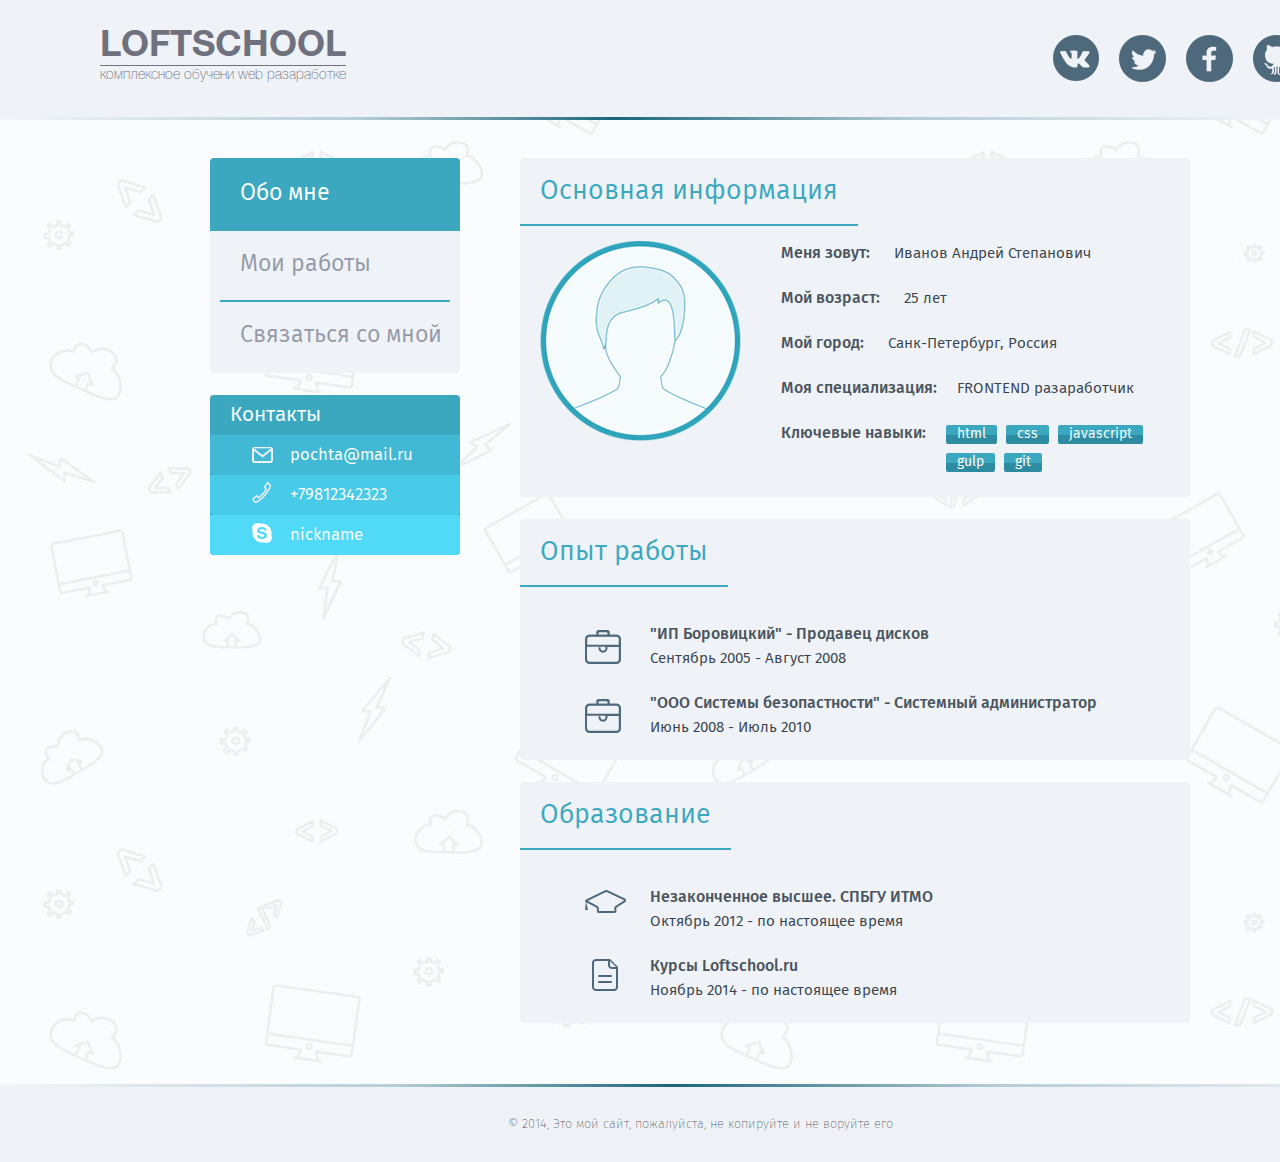
==== index.html @ 7dceedac "add home work" ====
<!DOCTYPE html>
<html>
<head>
	<meta charset="UTF-8">
	<title>Обо мне</title>
	<link href="images/favicon.ico" rel="shortcut icon" type="image/x-icon" />
	<link rel="stylesheet" href="style.css">
	<link rel="stylesheet" href="fonts/fira/fira.css">
	<!-- <link rel="stylesheet" href="fonts/Proxima-Nova/proxima.css"> -->
	<!--[if lt IE 9]>
		<script type="text/javascript" src="http://html5shiv.googlecode.com/svn/trunk/html5.js"></script>
	<![endif]-->
</head>
<body>
	<div class="wrapper">
		<header>
			<div class="header_content">
				<a href="/" class="logo">
					<span class="site_name">loftschool</span>
					<span class="title">комплексное обучени web разаработке</span>
				</a>
				<div class="social_links">
					<ul>
						<li><a href="#" class="vk"></a></li>
						<li><a href="#" class="twitter"></a></li>
						<li><a href="#" class="facebook"></a></li>
						<li><a href="#" class="git"></a></li>
					</ul>
				</div>
			</div>
			<span class="gradient_line"></span>
		</header>

		<div class="content_main">
			<aside>
				<nav>
					<ul>
						<li class="activ"><a href="index.html">Обо мне</a></li>
						<li><a href="portfolio.html">Мои работы</a></li>
						<li><a href="contact.html">Связаться со мной</a></li>
					</ul>
				</nav>
				<div class="contact">
					<p>Контакты</p>
					<ul>
						<li><a href="mailto:pochta@mail.ru">pochta@mail.ru</a></li>
						<li><a href="tel:+79812342323">+79812342323</a></li>
						<li><a href="skype:nickname?add">nickname</a></li>
					</ul>
				</div>
			</aside>
			<div class="content">
				<div class="general_info">
					<span class="wrap_h"><h1>Основная информация</h1></span>
					<div class="foto"><img src="images/avatar.png" alt="Avatar"></div>
					<div class="about">
						<p class="name"><span>Меня зовут:</span> Иванов Андрей Степанович</p>
						<p class="age"><span>Мой возраст:</span> 25 лет</p>
						<p class="city"><span>Мой город:</span> Санк-Петербург, Россия</p>
						<p class="specialization"><span>Моя специализация:</span>FRONTEND разаработчик</p>
						<div class="skills_wrap">
							<p class="skills">
								<span>Ключевые навыки:</span>
							</p>
							<div class="skill_span_wrap">
								<span class="skill">html</span>
								<span class="skill">css</span>
								<span class="skill">javascript</span>
								<span class="skill">gulp</span>
								<span class="skill">git</span>
							</div>
						</div>
					</div>
				</div>
				<div class="work_experience">
					<span class="wrap_h"><h1>Опыт работы</h1></span>
					<p><span>"ИП Боровицкий" - Продавец дисков</span>Сентябрь 2005 - Август 2008</p>
					<p><span>"ООО Системы безопастности" - Системный администратор</span>Июнь 2008 - Июль 2010</p>
				</div>
				<div class="education">
					<span class="wrap_h"><h1>Образование</h1></span>
					<p class="universiti"><span>Незаконченное высшее. СПБГУ ИТМО</span>Октябрь 2012 - по настоящее время</p>
					<p class="courses"><span>Курсы Loftschool.ru</span>Ноябрь 2014 - по настоящее время</p>
				</div>
			</div>
		</div>
		<footer>
			<div class="footer_content">
				<span class="gradient_line"></span>
				<div class="copiright">© 2014, Это мой сайт, пожалуйста, не копируйте и не воруйте его</div>
			</div>
		</footer>


	</div>
	
</body>
</html>
---- style.css ----
html, body, div, span, applet, object, iframe,
h1, h2, h3, h4, h5, h6, p, blockquote, pre,
a, abbr, acronym, address, big, cite, code,
del, dfn, em, img, ins, kbd, q, s, samp,
small, strike, strong, sub, sup, tt, var,
b, u, i, center,
dl, dt, dd, ol, ul, li,
fieldset, form, label, legend,
table, caption, tbody, tfoot, thead, tr, th, td,
article, aside, canvas, details, embed,
figure, figcaption, footer, header, hgroup,
menu, nav, output, ruby, section, summary,
time, mark, audio, video {
	margin: 0;
	padding: 0;
	border: 0;
	font-size: 100%;
	font: inherit;
	vertical-align: baseline;
}
/* HTML5 display-role reset for older browsers */
article, aside, details, figcaption, figure,
footer, header, hgroup, menu, nav, section {
	display: block;
}

body {
	background: url(images/pattern.jpg);
	font-family: 'fira_sansbook';
}

ol, ul {
	list-style: none;
}
blockquote, q {
	quotes: none;
}
blockquote:before, blockquote:after,
q:before, q:after {
	content: '';
	content: none;
}
table {
	border-collapse: collapse;
	border-spacing: 0;
}

input,
textarea{
	outline: none;
}

a{
	text-decoration: none;
}

.clear:before,
.clear:after {
   content: "";
   display: table;
}

.clear:after {
   clear: both;
}

@font-face {
    font-family: HelveticaNeueCyr;
    src: url(fonts/HelveticaNeueCyr-Thin.otf);
}

@font-face {
    font-family: HelveticaNeueCyrBold;
    src: url(fonts/HelveticaNeueCyr-Bold.otf);
    font-weight: bold;
}

@font-face {
    font-family: 'ProximaNovaCond-SemiBold';
    src: url(fonts/Proxima-Nova/ProximaNovaCond-Semibold.eot);
    font-weight: normal;
}

					/*-----Главная-----*/

.wrapper{
	width: 100%;
	min-width: 1400px;
}

header{
	width: 100%;
	background: #EFF3F7;
}

.header_content{
	overflow: hidden;
	width: 1400px;
	margin: 0 auto;
	height: 119px;
	position: relative;
}

a.logo{
	color: #6f727e;
	position: absolute;
	top:29px;
	left:100px;
}

a.logo span{
	display: block;
}

.site_name{
	text-transform: uppercase;
	font-size: 2.25em;
	border-bottom: 1px solid #6f727e;
	font-family: HelveticaNeueCyrBold;
	font-size: 36px;
	font-weight: bold;
}

a.logo .title{
	margin-top: 3px;
	font-family: HelveticaNeueCyr;
	font-size: 14px;
}

.social_links{
	overflow: hidden;
	position: absolute;
	right: 100px;
	top: 35px;
}

.social_links ul li{
	float: left;
}

.social_links ul li a{
	float: left;
	margin-right: 20px;
}

.social_links ul li:last-child a{
	margin-right: 0;
}

.social_links .vk{
	background: url(images/sprite.png) no-repeat -47px 0;
	width: 46px;
	height: 46px;
}

.social_links .vk:hover{
	background: url(images/sprite.png) no-repeat 0 0;
	width: 46px;
	height: 46px;
}

.social_links .twitter{
	background: url(images/sprite.png) no-repeat -142px 0;
	width: 47px;
	height: 47px;
}

.social_links .twitter:hover{
	background: url(images/sprite.png) no-repeat -94px 0;
	width: 47px;
	height: 47px;
}

.social_links .facebook{
	background: url(images/sprite.png) no-repeat -238px 0;
	width: 47px;
	height: 47px;
}

.social_links .facebook:hover{
	background: url(images/sprite.png) no-repeat -190px 0;
	width: 47px;
	height: 47px;
}

.social_links .git{
	background: url(images/sprite.png) no-repeat -334px 0;
	width: 47px;
	height: 47px;
}

.social_links .git:hover{
	background: url(images/sprite.png) no-repeat -286px 0;
	width: 47px;
	height: 47px;
}

header .gradient_line{
	position: absolute;
	top: 117px;
	display: block;
	background-color:  #1c667a;
	background: -webkit-linear-gradient(0deg, #1c667a 0%, #f6fafe 0%, #d8d8d8 0%, #f2f6fa 0%, #b6ced6 28%, #1c667a 48%, #b4ccd5 71%, #f2f6fa 100%);
	background: -moz-linear-gradient(0deg, #1c667a 0%, #f6fafe 0%, #d8d8d8 0%, #f2f6fa 0%, #b6ced6 28%, #1c667a 48%, #b4ccd5 71%, #f2f6fa 100%);
	background: -o-linear-gradient(0deg, #1c667a 0%, #f6fafe 0%, #d8d8d8 0%, #f2f6fa 0%, #b6ced6 28%, #1c667a 48%, #b4ccd5 71%, #f2f6fa 100%);
	background: -ms-linear-gradient(0deg, #1c667a 0%, #f6fafe 0%, #d8d8d8 0%, #f2f6fa 0%, #b6ced6 28%, #1c667a 48%, #b4ccd5 71%, #f2f6fa 100%);
	background: linear-gradient(90deg, #1c667a 0%, #f6fafe 0%, #d8d8d8 0%, #f2f6fa 0%, #b6ced6 28%, #1c667a 48%, #b4ccd5 71%, #f2f6fa 100%);
	width: 100%;
	height: 3px;
}

.content_main{
	width: 980px;
	margin: 39px auto;
	overflow: hidden;
}

aside{
	width: 250px;
	float: left;
	margin-right: 60px;
}

nav{
	margin-bottom: 22px;
	font-weight: 300;
}

nav ul{
	background: #EFF3F7;
	border-radius: 4px;
}

nav ul li:first-child{
	border-radius: 4px 4px 0 0;
}

nav ul li:nth-child(2n){
	position: relative;
	margin-top: -2px;
	margin-bottom: -2px;
}

nav ul li:nth-child(2n):before{
	content: '';
	position: absolute;
	height: 2px;
	width: 230px;
	background:#3ba8c0;
	margin-left: 10px; 
}

nav ul li:nth-child(2n):after{
	content: '';
	position: absolute;
	bottom: 0;
	height: 2px;
	width: 230px;
	background:#3ba8c0;
	margin-left: 10px;
}

nav ul li:last-child{
	border-radius: 0 0 4px 4px;
}

nav ul li a:hover{
	color: #3BA8C0;
}

nav ul li.activ{
	background: #3BA8C0;
}

nav ul li.activ a{
	color: #fff;
}
 
nav ul li a{
	display: block;
	font-size: 1.45em;
	height: 73px;
	line-height: 73px;
	padding-left: 30px;
	color: #959AA8;
}

.contact{
	background: #3BA8C0;
	border-radius: 4px;
	color: #fff;
}

.contact p{
	padding-left: 20px;
	font-size: 1.3em;
}

.contact p,
.contact a{
	height: 40px;
	line-height: 40px;
}

.contact a{
	display: block;
	font-size: 1.05em;
	color: #fff;
	padding-left: 80px;
	position: relative;
}

.contact a:hover{
	text-decoration: underline;
}

.contact a[href^='mailto']{
	background: #41B9D4;
}

.contact a[href^='mailto']:before{
	content: '';
	position: absolute;
	background: url(images/sprite.png) no-repeat -2px -51px;
	width: 21px;
	height: 16px;
	left: 42px;
	top: 12px;
}

.contact a[href^='tel']{
	background: #48cbe8;
}

.contact a[href^='tel']:before{
	content: '';
	position: absolute;
	background: url(images/sprite.png) no-repeat -28px -48px;
	width: 19px;
	height: 21px;
	left: 42px;
	top: 7px;
}

.contact a[href^='skype']{
	background: #51daf8;
}

.contact a[href^='skype']:before{
	content: '';
	position: absolute;
	background: url(images/sprite.png) no-repeat -52px -48px;
	width: 20px;
	height: 20px;
	left: 42px;
	top: 8px;
}

.contact a:last-child{
	border-radius: 0 0 4px 4px;
}

.content{
	margin-left: 310px;
}

.content .about{
	margin-left: 261px;
}

.content > div{
	background: #EFF3F7;
	border-radius: 4px;
	margin-bottom: 22px;
	width: 650px;
	overflow: hidden;
	padding: 0 20px 20px 0;
}

.content > div p{
	color: #37424D;
	font-size: 0.95em;
	margin-bottom: 20px;
	display: inline-block;
}

.content > div p span{
	color: #4A545D;
	font-size: 1.05em;
	font-family: 'fira_sansmedium';
	margin-right: 20px;
}

.wrap_h{
	display: block;
	margin-bottom: 15px;
}

.content h1{
	display: inline-block;
	height: 68px;
	line-height: 68px;
	border-bottom: 2px solid #3BA8C0;
	padding: 0 20px;
	box-sizing: border-box;
	font-size: 1.675em;
	color: #3BA8C0;
}

.content .foto{
	float: left;
	margin: 0 40px 0 20px;
}

.content .skills_wrap{
	overflow: hidden;
}

.content .skills_wrap p.skills{
	float: left;
}

.content span.skill{
	border-radius: 2px;
	background: -webkit-linear-gradient(90deg, #2e8ca2 0%, #2e8ca2 47%, #3ba8c0 48%, #3ba8c0 100%);
	background: -moz-linear-gradient(90deg, #2e8ca2 0%, #2e8ca2 47%, #3ba8c0 48%, #3ba8c0 100%);
	background: -o-linear-gradient(90deg, #2e8ca2 0%, #2e8ca2 47%, #3ba8c0 48%, #3ba8c0 100%);
	background: -ms-linear-gradient(90deg, #2e8ca2 0%, #2e8ca2 47%, #3ba8c0 48%, #3ba8c0 100%);
	background: linear-gradient(0deg, #2e8ca2 0%, #2e8ca2 47%, #3ba8c0 48%, #3ba8c0 100%);
	height: 19px;
	line-height: 19px;
	font-size: 0.875em;
	padding: 0 11px;
	margin: 0 5px 5px 0;
	display: inline-block;
	color: #fff;
	/*font-family: 'ProximaNovaCond-SemiBold';*/
	font-size: 14px;
}

.content > div.work_experience p,
.content > div.education p{
	margin: 20px 0 0 130px;
	position: relative;
}

.content > div.work_experience p span,
.content > div.education p span{
	display: block;
}

.content > div.work_experience p:before{
	content: '';
	background: url(images/sprite.png) no-repeat 0 -74px;
	width: 36px;
	height: 34px;
	position: absolute;
	left: -65px;
	bottom: 7px;
}

.content > div.education p.universiti:before{
	content: '';
	background: url(images/sprite.png) no-repeat -41px -79px;
	width: 41px;
	height: 23px;
	position: absolute;
	left: -65px;
	top: 5px;
}

.content > div.education p.courses:before{
	content: '';
	background: url(images/sprite.png) no-repeat -87px -75px;
	width: 26px;
	height: 32px;
	position: absolute;
	left: -58px;
	top: 5px;
}

footer{
	width: 100%;
	background: #EFF3F7;
}

.footer_content{
	overflow: hidden;
	width: 1400px;
	margin: 0 auto;
	height: 78px;
	position: relative;
}

footer .gradient_line{
	position: absolute;
	top: 0;
	display: block;
	background-color:  #1c667a;
	background: -webkit-linear-gradient(0deg, #1c667a 0%, #f6fafe 0%, #d8d8d8 0%, #f2f6fa 0%, #b6ced6 28%, #1c667a 48%, #b4ccd5 71%, #f2f6fa 100%);
	background: -moz-linear-gradient(0deg, #1c667a 0%, #f6fafe 0%, #d8d8d8 0%, #f2f6fa 0%, #b6ced6 28%, #1c667a 48%, #b4ccd5 71%, #f2f6fa 100%);
	background: -o-linear-gradient(0deg, #1c667a 0%, #f6fafe 0%, #d8d8d8 0%, #f2f6fa 0%, #b6ced6 28%, #1c667a 48%, #b4ccd5 71%, #f2f6fa 100%);
	background: -ms-linear-gradient(0deg, #1c667a 0%, #f6fafe 0%, #d8d8d8 0%, #f2f6fa 0%, #b6ced6 28%, #1c667a 48%, #b4ccd5 71%, #f2f6fa 100%);
	background: linear-gradient(90deg, #1c667a 0%, #f6fafe 0%, #d8d8d8 0%, #f2f6fa 0%, #b6ced6 28%, #1c667a 48%, #b4ccd5 71%, #f2f6fa 100%);
	width: 100%;
	height: 3px;
}

.copiright{
	color: #4A545D;
	font-size: 0.8em;
	text-align: center;
	margin-top: 31px;
	font-family: 'fira_sansultralight';
}


					/*-----END Главная-----*/

					/*-----Страница Контактов-----*/

div.contact_main{
	padding-right: 0; 
}

.contact_main h1{
	display: block;
	padding: 0;
	text-align: center;
	height: 131px;
	line-height: 114px;
	border-bottom: 17px solid #67dffa;
	background: #48CBE8;
	color: #FFF;
}

.contact_main form{
	width: 400px;
	margin: 50px auto 183px;
	overflow: hidden;
	font-family: 'fira_sanslight';
}

.contact_main form span{
	display: inline-block;
}

form label{
	color: #959AA8;
	font-size: 1.2em;
}

form input,
form textarea,
form span,
.fileform{
	border: 1px solid #48cbe8;
	color: #48cbe8;
	border-radius: 4px;
}

form input::-webkit-input-placeholder,
form textarea::-webkit-input-placeholder {
	color:#48cbe8;
}

form input:-ms-input-placeholder,
form textarea:-ms-input-placeholder{
	color:#48cbe8;
}

.contact_main label[for="name"]{
	margin-right: 15px;
}

.contact_main label[for="name"],
.contact_main label[for="email"]{
	float: left;
	margin-bottom: 16px;
}

.contact_main label[for="email"]{
	clear: right;
}

.contact_main label[for="name"] input,
.contact_main label[for="email"] input{
	display: block;
	width: 170px;
	font-size: 13px;
	padding: 10px 10px;
}

.contact_main label textarea{
	display: block;
	padding: 10px 10px;
	width: 378px;
	font-size: 13px;
	resize: none;
	margin-bottom: 16px;
}

.contact_main label[for="captcha"]{
	display: inline-block;
	overflow: hidden;
	margin-bottom: 34px;
}

.contact_main .captcha{
	background: url(images/captcha.jpg);
	width: 191px;
	height: 79px;
	float: left;
	margin-right: 15px;
}

.contact_main label[for="captcha"] input{
	display: block;
	width: 170px;
	font-size: 13px;
	padding: 8px 10px;
	margin-top: 21px;
}

.contact_main button{
	cursor: pointer;
	border-radius: 5px;
	border: none;
	padding: 10px 0 8px;
	font-size: 19px;
	color: #fff;
}

.contact_main button.send{
	background: #48CBE8;
	width: 139px;
	border-bottom: 2px solid #3BA8C0;
}

.contact_main button.clean{
	background: #849DB5;
	width: 141px;
	border-bottom: 2px solid #687b8f;
	float: right;
}


					/*-----END Страница Контактов-----*/

					/*-----Страница Мои Работы-----*/





.content div.my_work{
	padding: 0;
}

.my_work .wrap_h{
	margin-bottom: 32px;
}

.portfolio_work{
	width: 181px;
	float: left;
	margin: 0 17px 25px;
	text-align: center;
}

.portfolio_work a{
	color: #3BA8C0;
	font-size: 0.8em;
}

.portfolio_work p{
	margin: 0 5px;
	color: #4A545D;
	font-size: 0.95em;
}

/*Ховер Эфект*/

.view {
	width: 177px;
	height: 123px;
	float: left;
	overflow: hidden;
	position: relative;
	text-align: center;
	cursor: default;
	border: 2px solid #3ba8c0;
	border-radius: 4px;
}

.view .mask, .view .content {
	width: 177px;
	height: 123px;
	position: absolute;
	overflow: hidden;
	top: 0;
	left: 0;
}

.view img {
	display: block;
	position: relative;
}

.view-tenth .mask {
   background-color: rgba(1, 108, 164, 0.75);
   -webkit-transition: all 0.5s linear;
   -moz-transition: all 0.5s linear;
   -o-transition: all 0.5s linear;
   -ms-transition: all 0.5s linear;
   transition: all 0.5s linear;
   -ms-filter: "progid: DXImageTransform.Microsoft.Alpha(Opacity=0)";
   filter: alpha(opacity=0);
   opacity: 0;
}
.view-tenth h2 {
   border: 2px solid #eff3f7;
   border-radius: 4px;
   background: transparent;
   margin-top: 50px;
   -webkit-transform: scale(0);
   -moz-transform: scale(0);
   -o-transform: scale(0);
   -ms-transform: scale(0);
   transform: scale(0);
   color: #eff3f7;
   -webkit-transition: all 0.5s linear;
   -moz-transition: all 0.5s linear;
   -o-transition: all 0.5s linear;
   -ms-transition: all 0.5s linear;
   transition: all 0.5s linear;
   -ms-filter: "progid: DXImageTransform.Microsoft.Alpha(Opacity=0)";
   filter: alpha(opacity=0);
   opacity: 0;
   display: inline-block;
   padding: 0 4px;
   font-size: 12px;
}

.view-tenth:hover .mask {
   -ms-filter: "progid: DXImageTransform.Microsoft.Alpha(Opacity=100)";
   filter: alpha(opacity=100);
   opacity: 1;
}
.view-tenth:hover h2 {
   -webkit-transform: scale(1);
   -moz-transform: scale(1);
   -o-transform: scale(1);
   -ms-transform: scale(1);
   transform: scale(1);
   -ms-filter: "progid: DXImageTransform.Microsoft.Alpha(Opacity=100)";
   filter: alpha(opacity=100);
   opacity: 1;
}

/*END Ховер Эфект*/

.add_portfolio_work{
	border-radius: 4px;
	border: 1px dashed #3ba8c0;
	background: rgba(236, 251, 255, 0.64);
	width: 180px;
	height: 127px;
	float: left;
	margin: 0 17px 25px;
}

.add_portfolio_work_content{
	text-align: center;
	margin-top: 10px;
}

.add_portfolio_work_content span{
	display: block;
	background: url(images/sprite.png) no-repeat -118px -75px;
	width: 32px;
	height: 32px;
	margin: 0 auto 7px;
}

div.add_portfolio_work_content p{
	color: #3ba8c0;
	font-size: 13px;
}

/*Модпльное окно*/

#modal_form {
	box-shadow: 0px 6px 12.48px 0.52px rgba(13, 16, 7, 0.35);
	width: 362px;
	border-radius: 3px;
	background: #eff3f7;
	position: fixed; /* чтобы окно было в видимой зоне в любом месте */
	top: 45%; /* отступаем сверху 45%, остальные 5% подвинет скрипт */
	left: 50%; /* половина экрана слева */
	margin-top: -210px;
	margin-left: -200px; /* тут вся магия центровки css, отступаем влево и вверх минус половину ширины и высоты соответственно =) */
	display: none; /* в обычном состоянии окна не должно быть */
	opacity: 0; /* полностью прозрачно для анимирования */
	z-index: 5; /* окно должно быть наиболее большем слое */
}

/* Кнопка закрыть для тех кто в танке) */
#modal_form #modal_close {
	background: url(images/sprite.png) no-repeat -156px -79px;
	width: 25px;
	height: 25px;
	position: absolute;
	top: 10px;
	right: 10px;
	cursor: pointer;
	display: block;
}

#modal_form h2{
	height: 40px;
	background: #48CBE8;
	border-bottom: 10px solid #67DFFA;
	border-radius: 4px 4px 0 0;
	font-size: 25px;
	line-height: 45px;
	padding-left: 13px;
	color: #FFF;
}

/* Подложка */
#overlay {
	z-index: 3; /* подложка должна быть выше слоев элементов сайта, но ниже слоя модального окна */
	position: fixed; /* всегда перекрывает весь сайт */
	background-color: rgba(129, 142, 155, 0.75); /* черная */
	opacity: 0.8; /* но немного прозрачна */
	width: 100%; 
	height: 100%; /* размером во весь экран */
	top: 0; 
	left: 0; /* сверху и слева 0, обязательные свойства! */
	cursor: pointer;
	display: none; /* в обычном состоянии её нет) */
}

.fileform { 
    background-color: #FFFFFF;
    border-radius: 2px;
    cursor: pointer;
    height: 26px;
    overflow: hidden;
    position: relative;
    text-align: left;
    padding: 5px 10px;
   	width: 296px;
}
 
.fileform .selectbutton { 
    float: right;
    background: url(images/cloud_download.png) 11px 5px no-repeat, #48cbe8;
    width: 52px;
    height: 41px;
    position: absolute;
    right: 0;
    top: 0;
}
 
.fileform #upload{
    position:absolute; 
    top:0; 
    left:0; 
    width:100%; 
    -moz-opacity: 0; 
    filter: alpha(opacity=0); 
    opacity: 0; 
    font-size: 150px; 
    height: 37px; 
    z-index:20;
}

.modal_form_content{
	margin: 15px 20px;
}

div.modal_form_content .error{
	background: rgba(249, 126, 118, 0.33);
	border: 1px solid #F97E76;
	color: #F97E76;
	border-radius: 4px;
	position: relative;
}

div.modal_form_content .error_close{
	font-size: 27px;
	position: absolute;
	right: 2px;
	top: -10px;
	cursor: pointer;
}

div.modal_form_content h3{
	border: none;
	font-size: 25px;
	padding-left: 9px;
}

div.modal_form_content p{
	color: #F97E76;
	margin: 0 0 5px 0;
	padding-left: 9px;
}

.modal_form_content label[for="project_name"] input,
.modal_form_content textarea{
	display: block;
	width: 296px;
	font-size: 13px;
	padding: 10px 10px;
}

.modal_form_content textarea{
	height: 107px;
	resize: none;
	margin-bottom: 10px;
}

.modal_form_content form label{
	font-size: 17px;
	margin-top: 5px;
	display: inline-block;
}

.modal_form_content button{
	cursor: pointer;
	border-radius: 5px;
	border: none;
	padding: 5px 0;
	font-size: 19px;
	color: #fff;
	display: block;
	margin-bottom: 10px;
}

.modal_form_content button.add{
	background: #48CBE8;
	width: 139px;
	border-bottom: 2px solid #3BA8C0;
	margin: 0 auto;
}


/*END Модпльное окно*/

					/*-----END Страница Мои Работы-----*/
---- fonts/fira/fira.css ----
@font-face {
    font-family: 'fira_sanstwo';
    src: url('firasans-two.eot');
    src: url('firasans-two.eot?#iefix') format('embedded-opentype'),
         url('firasans-two.woff') format('woff'),
         url('firasans-two.ttf') format('truetype');
    font-weight: normal;
    font-style: normal;
}

@font-face {
    font-family: 'fira_sanstwo_italic';
    src: url('firasans-twoitalic.eot');
    src: url('firasans-twoitalic.eot?#iefix') format('embedded-opentype'),
         url('firasans-twoitalic.woff') format('woff'),
         url('firasans-twoitalic.ttf') format('truetype');
    font-weight: normal;
    font-style: normal;
}

@font-face {
    font-family: 'fira_sanseight';
    src: url('firasans-eight.eot');
    src: url('firasans-eight.eot?#iefix') format('embedded-opentype'),
         url('firasans-eight.woff') format('woff'),
         url('firasans-eight.ttf') format('truetype');
    font-weight: normal;
    font-style: normal;
}

@font-face {
    font-family: 'fira_sanseight_italic';
    src: url('firasans-eightitalic.eot');
    src: url('firasans-eightitalic.eot?#iefix') format('embedded-opentype'),
         url('firasans-eightitalic.woff') format('woff'),
         url('firasans-eightitalic.ttf') format('truetype');
    font-weight: normal;
    font-style: normal;
}

@font-face {
    font-family: 'fira_sanshair';
    src: url('firasans-hair.eot');
    src: url('firasans-hair.eot?#iefix') format('embedded-opentype'),
         url('firasans-hair.woff') format('woff'),
         url('firasans-hair.ttf') format('truetype');
    font-weight: normal;
    font-style: normal;
}

@font-face {
    font-family: 'fira_sanshair_italic';
    src: url('firasans-hairitalic.eot');
    src: url('firasans-hairitalic.eot?#iefix') format('embedded-opentype'),
         url('firasans-hairitalic.woff') format('woff'),
         url('firasans-hairitalic.ttf') format('truetype');
    font-weight: normal;
    font-style: normal;
}

@font-face {
    font-family: 'fira_sansthin';
    src: url('firasans-thin.eot');
    src: url('firasans-thin.eot?#iefix') format('embedded-opentype'),
         url('firasans-thin.woff') format('woff'),
         url('firasans-thin.ttf') format('truetype');
    font-weight: normal;
    font-style: normal;
}

@font-face {
    font-family: 'fira_sansthin_italic';
    src: url('firasans-thinitalic.eot');
    src: url('firasans-thinitalic.eot?#iefix') format('embedded-opentype'),
         url('firasans-thinitalic.woff') format('woff'),
         url('firasans-thinitalic.ttf') format('truetype');
    font-weight: normal;
    font-style: normal;
}

@font-face {
    font-family: 'fira_sansultralight';
    src: url('firasans-ultralight.eot');
    src: url('firasans-ultralight.eot?#iefix') format('embedded-opentype'),
         url('firasans-ultralight.woff') format('woff'),
         url('firasans-ultralight.ttf') format('truetype');
    font-weight: normal;
    font-style: normal;
}

@font-face {
    font-family: 'fira_sansultralight_italic';
    src: url('firasans-ultralightitalic.eot');
    src: url('firasans-ultralightitalic.eot?#iefix') format('embedded-opentype'),
         url('firasans-ultralightitalic.woff') format('woff'),
         url('firasans-ultralightitalic.ttf') format('truetype');
    font-weight: normal;
    font-style: normal;
}

@font-face {
    font-family: 'fira_sansextralight';
    src: url('firasans-extralight.eot');
    src: url('firasans-extralight.eot?#iefix') format('embedded-opentype'),
         url('firasans-extralight.woff') format('woff'),
         url('firasans-extralight.ttf') format('truetype');
    font-weight: normal;
    font-style: normal;
}

@font-face {
    font-family: 'fira_sansextralight_italic';
    src: url('firasans-extralightitalic.eot');
    src: url('firasans-extralightitalic.eot?#iefix') format('embedded-opentype'),
         url('firasans-extralightitalic.woff') format('woff'),
         url('firasans-extralightitalic.ttf') format('truetype');
    font-weight: normal;
    font-style: normal;
}

@font-face {
    font-family: 'fira_sanslight';
    src: url('firasans-light.eot');
    src: url('firasans-light.eot?#iefix') format('embedded-opentype'),
         url('firasans-light.woff') format('woff'),
         url('firasans-light.ttf') format('truetype');
    font-weight: normal;
    font-style: normal;
}

@font-face {
    font-family: 'fira_sanslight_italic';
    src: url('firasans-lightitalic.eot');
    src: url('firasans-lightitalic.eot?#iefix') format('embedded-opentype'),
         url('firasans-lightitalic.woff') format('woff'),
         url('firasans-lightitalic.ttf') format('truetype');
    font-weight: normal;
    font-style: normal;
}

@font-face {
    font-family: 'fira_sansbook';
    src: url('firasans-book.eot');
    src: url('firasans-book.eot?#iefix') format('embedded-opentype'),
         url('firasans-book.woff') format('woff'),
         url('firasans-book.ttf') format('truetype');
    font-weight: normal;
    font-style: normal;
}

@font-face {
    font-family: 'fira_sansbook_italic';
    src: url('firasans-bookitalic.eot');
    src: url('firasans-bookitalic.eot?#iefix') format('embedded-opentype'),
         url('firasans-bookitalic.woff') format('woff'),
         url('firasans-bookitalic.ttf') format('truetype');
    font-weight: normal;
    font-style: normal;
}

@font-face {
    font-family: 'fira_sansregular';
    src: url('firasans-regular.eot');
    src: url('firasans-regular.eot?#iefix') format('embedded-opentype'),
         url('firasans-regular.woff') format('woff'),
         url('firasans-regular.ttf') format('truetype');
    font-weight: normal;
    font-style: normal;
}

@font-face {
    font-family: 'fira_sansitalic';
    src: url('firasans-regularitalic.eot');
    src: url('firasans-regularitalic.eot?#iefix') format('embedded-opentype'),
         url('firasans-regularitalic.woff') format('woff'),
         url('firasans-regularitalic.ttf') format('truetype');
    font-weight: normal;
    font-style: normal;
}

@font-face {
    font-family: 'fira_sansmedium';
    src: url('firasans-medium.eot');
    src: url('firasans-medium.eot?#iefix') format('embedded-opentype'),
         url('firasans-medium.woff') format('woff'),
         url('firasans-medium.ttf') format('truetype');
    font-weight: normal;
    font-style: normal;
}

@font-face {
    font-family: 'fira_sansmedium_italic';
    src: url('firasans-mediumitalic.eot');
    src: url('firasans-mediumitalic.eot?#iefix') format('embedded-opentype'),
         url('firasans-mediumitalic.woff') format('woff'),
         url('firasans-mediumitalic.ttf') format('truetype');
    font-weight: normal;
    font-style: normal;
}

@font-face {
    font-family: 'fira_sanssemibold';
    src: url('firasans-semibold.eot');
    src: url('firasans-semibold.eot?#iefix') format('embedded-opentype'),
         url('firasans-semibold.woff') format('woff'),
         url('firasans-semibold.ttf') format('truetype');
    font-weight: normal;
    font-style: normal;
}

@font-face {
    font-family: 'fira_sanssemibold_italic';
    src: url('firasans-semibolditalic.eot');
    src: url('firasans-semibolditalic.eot?#iefix') format('embedded-opentype'),
         url('firasans-semibolditalic.woff') format('woff'),
         url('firasans-semibolditalic.ttf') format('truetype');
    font-weight: normal;
    font-style: normal;
}

@font-face {
    font-family: 'fira_sansbold';
    src: url('firasans-bold.eot');
    src: url('firasans-bold.eot?#iefix') format('embedded-opentype'),
         url('firasans-bold.woff') format('woff'),
         url('firasans-bold.ttf') format('truetype');
    font-weight: normal;
    font-style: normal;
}

@font-face {
    font-family: 'fira_sansbold_italic';
    src: url('firasans-bolditalic.eot');
    src: url('firasans-bolditalic.eot?#iefix') format('embedded-opentype'),
         url('firasans-bolditalic.woff') format('woff'),
         url('firasans-bolditalic.ttf') format('truetype');
    font-weight: normal;
    font-style: normal;
}

@font-face {
    font-family: 'fira_sansextrabold';
    src: url('firasans-extrabold.eot');
    src: url('firasans-extrabold.eot?#iefix') format('embedded-opentype'),
         url('firasans-extrabold.woff') format('woff'),
         url('firasans-extrabold.ttf') format('truetype');
    font-weight: normal;
    font-style: normal;
}

@font-face {
    font-family: 'fira_sansextrabold_italic';
    src: url('firasans-extrabolditalic.eot');
    src: url('firasans-extrabolditalic.eot?#iefix') format('embedded-opentype'),
         url('firasans-extrabolditalic.woff') format('woff'),
         url('firasans-extrabolditalic.ttf') format('truetype');
    font-weight: normal;
    font-style: normal;
}

@font-face {
    font-family: 'fira_sansheavy';
    src: url('firasans-heavy.eot');
    src: url('firasans-heavy.eot?#iefix') format('embedded-opentype'),
         url('firasans-heavy.woff') format('woff'),
         url('firasans-heavy.ttf') format('truetype');
    font-weight: normal;
    font-style: normal;
}

@font-face {
    font-family: 'fira_sansheavy_italic';
    src: url('firasans-heavyitalic.eot');
    src: url('firasans-heavyitalic.eot?#iefix') format('embedded-opentype'),
         url('firasans-heavyitalic.woff') format('woff'),
         url('firasans-heavyitalic.ttf') format('truetype');
    font-weight: normal;
    font-style: normal;
}

@font-face {
    font-family: 'fira_sansultra';
    src: url('firasans-ultra.eot');
    src: url('firasans-ultra.eot?#iefix') format('embedded-opentype'),
         url('firasans-ultra.woff') format('woff'),
         url('firasans-ultra.ttf') format('truetype');
    font-weight: normal;
    font-style: normal;
}

@font-face {
    font-family: 'fira_sansultra_italic';
    src: url('firasans-ultraitalic.eot');
    src: url('firasans-ultraitalic.eot?#iefix') format('embedded-opentype'),
         url('firasans-ultraitalic.woff') format('woff'),
         url('firasans-ultraitalic.ttf') format('truetype');
    font-weight: normal;
    font-style: normal;
}

@font-face {
    font-family: 'fira_monobold';
    src: url('firamono-bold.eot');
    src: url('firamono-bold.eot?#iefix') format('embedded-opentype'),
         url('firamono-bold.woff') format('woff'),
         url('firamono-bold.ttf') format('truetype');
    font-weight: normal;
    font-style: normal;
}

@font-face {
    font-family: 'fira_monoregular';
    src: url('firamono-regular.eot');
    src: url('firamono-regular.eot?#iefix') format('embedded-opentype'),
         url('firamono-regular.woff') format('woff'),
         url('firamono-regular.ttf') format('truetype');
    font-weight: normal;
    font-style: normal;
}
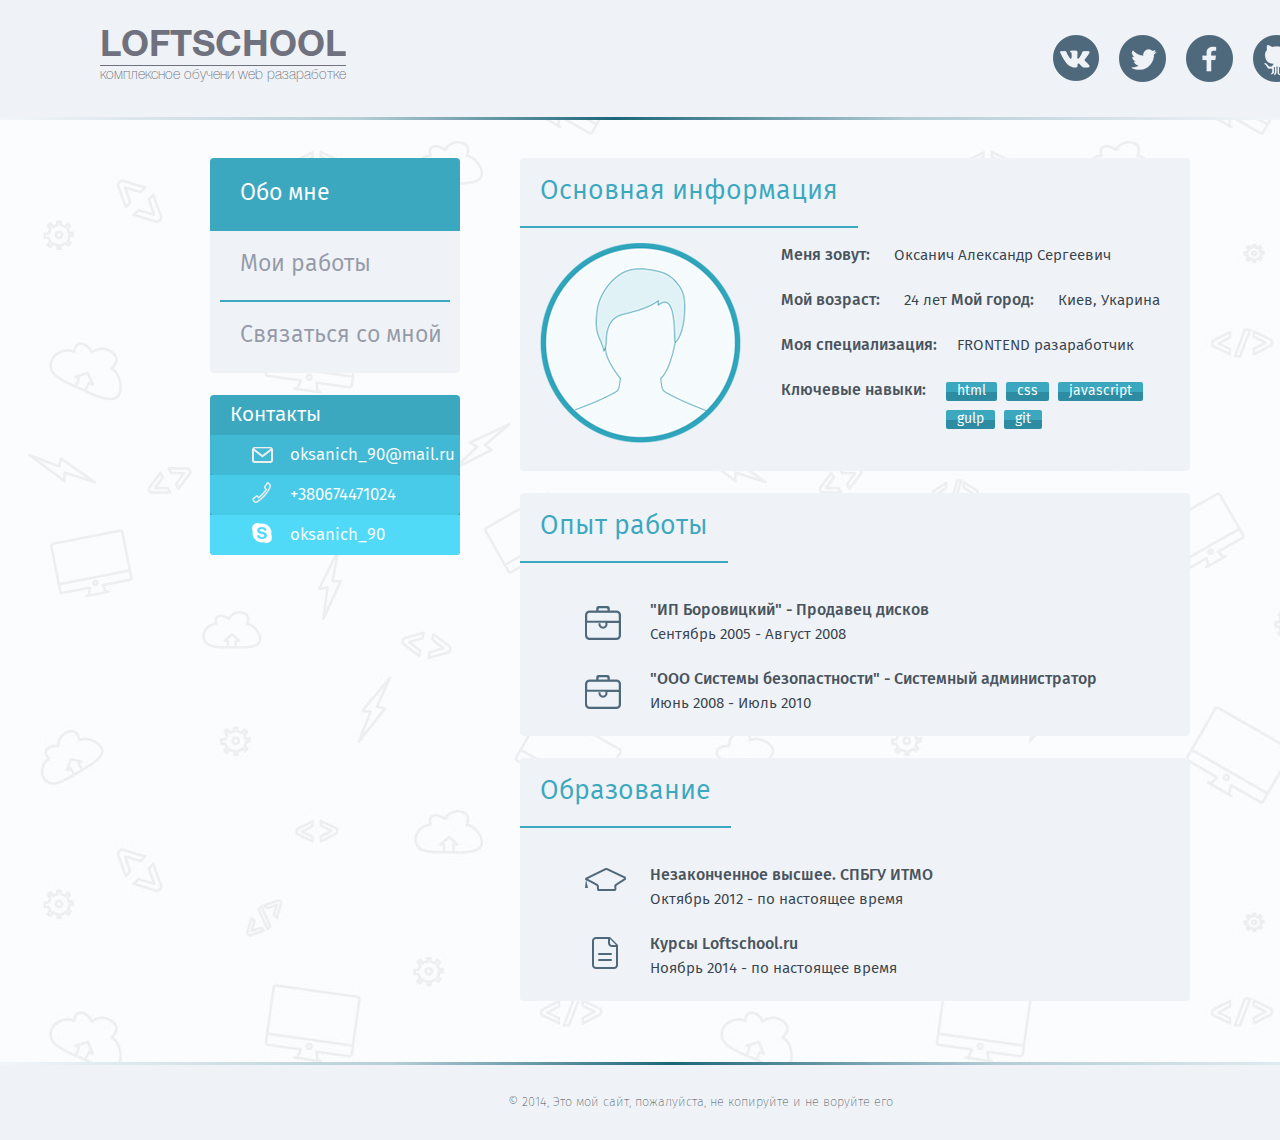
==== commit 0920766a: "Change information" ====
--- a/index.html
+++ b/index.html
@@ -43,9 +43,9 @@
 				<div class="contact">
 					<p>Контакты</p>
 					<ul>
-						<li><a href="mailto:pochta@mail.ru">pochta@mail.ru</a></li>
-						<li><a href="tel:+79812342323">+79812342323</a></li>
-						<li><a href="skype:nickname?add">nickname</a></li>
+						<li><a href="mailto:oksanich_90@mail.ru">oksanich_90@mail.ru</a></li>
+						<li><a href="tel:+380674471024">+380674471024</a></li>
+						<li><a href="skype:oksanich_90?add">oksanich_90</a></li>
 					</ul>
 				</div>
 			</aside>
@@ -54,9 +54,9 @@
 					<span class="wrap_h"><h1>Основная информация</h1></span>
 					<div class="foto"><img src="images/avatar.png" alt="Avatar"></div>
 					<div class="about">
-						<p class="name"><span>Меня зовут:</span> Иванов Андрей Степанович</p>
-						<p class="age"><span>Мой возраст:</span> 25 лет</p>
-						<p class="city"><span>Мой город:</span> Санк-Петербург, Россия</p>
+						<p class="name"><span>Меня зовут:</span> Оксанич Александр Сергеевич</p>
+						<p class="age"><span>Мой возраст:</span> 24 лет</p>
+						<p class="city"><span>Мой город:</span> Киев, Укарина</p>
 						<p class="specialization"><span>Моя специализация:</span>FRONTEND разаработчик</p>
 						<div class="skills_wrap">
 							<p class="skills">
@@ -90,8 +90,6 @@
 				<div class="copiright">© 2014, Это мой сайт, пожалуйста, не копируйте и не воруйте его</div>
 			</div>
 		</footer>
-
-
 	</div>
 	
 </body>
--- a/style.css
+++ b/style.css
@@ -398,7 +398,6 @@
 
 .content h1{
 	display: inline-block;
-	height: 68px;
 	line-height: 68px;
 	border-bottom: 2px solid #3BA8C0;
 	padding: 0 20px;
@@ -946,31 +945,6 @@
 	border-bottom: 2px solid #3BA8C0;
 	margin: 0 auto;
 }
-
-
 /*END Модпльное окно*/
 
-					/*-----END Страница Мои Работы-----*/
-
-
-
-
-
-
-
-
-
-
-
-
-
-
-
-
-
-
-
-
-
-
-
+					/*-----END Страница Мои Работы-----*/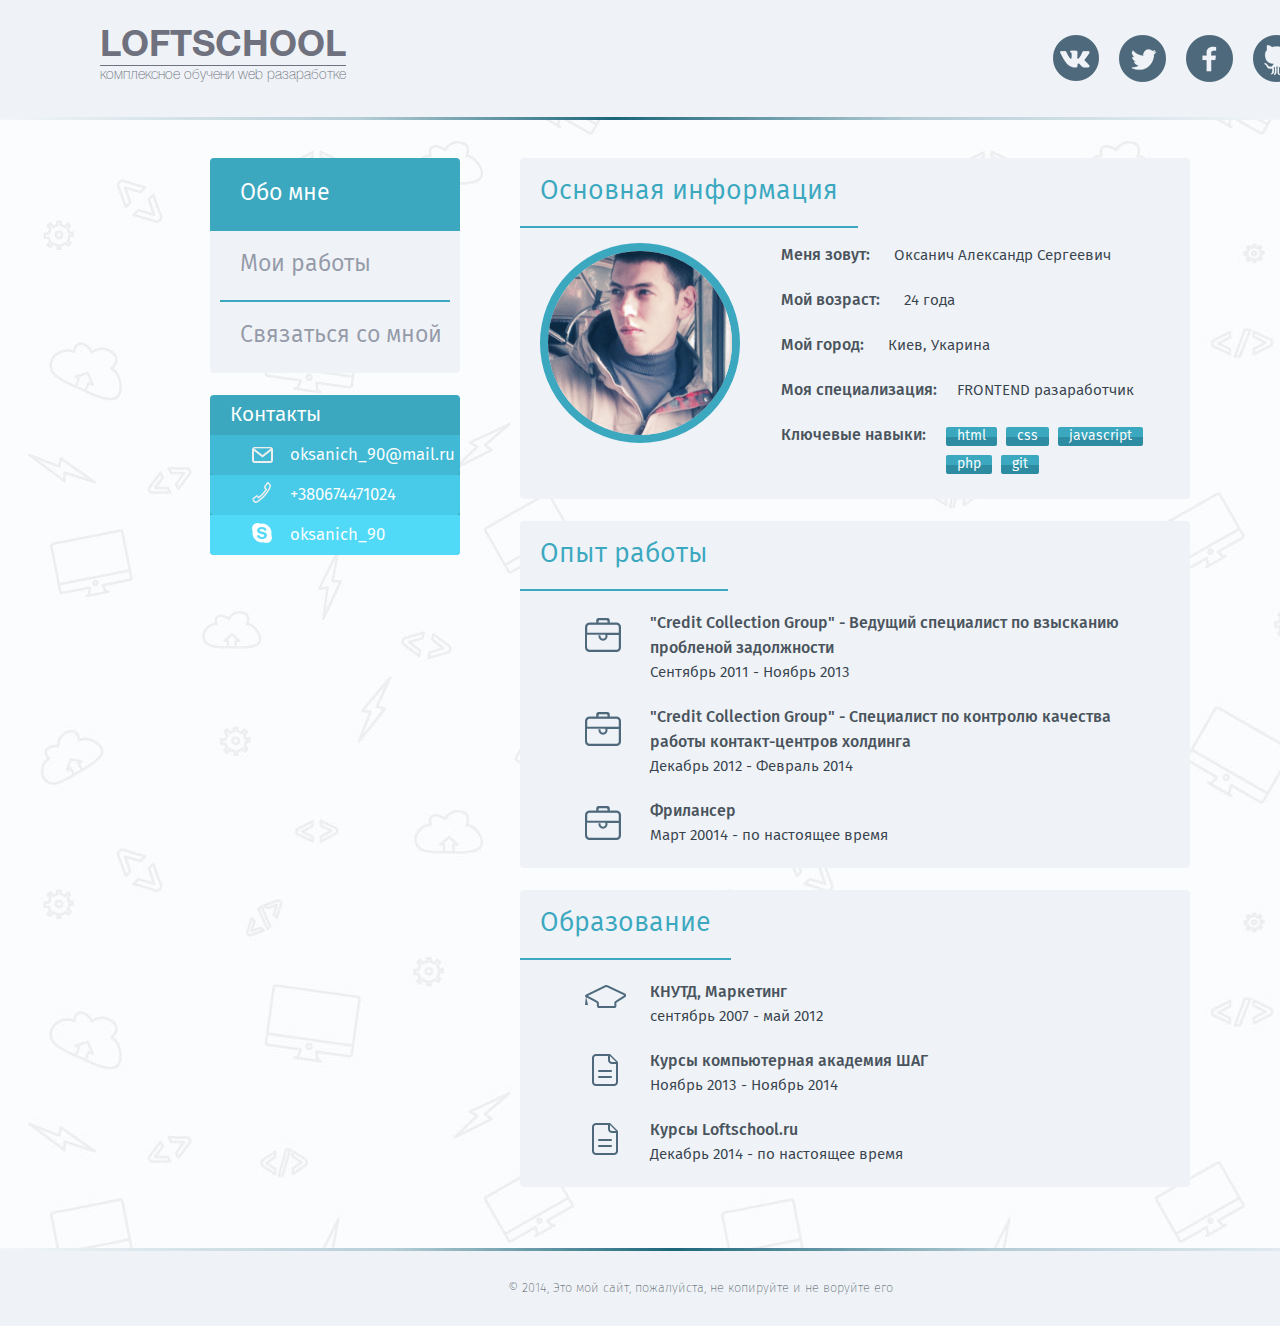
==== commit f8e8ba00: "Changed information and some style" ====
--- a/index.html
+++ b/index.html
@@ -52,10 +52,10 @@
 			<div class="content">
 				<div class="general_info">
 					<span class="wrap_h"><h1>Основная информация</h1></span>
-					<div class="foto"><img src="images/avatar.png" alt="Avatar"></div>
+					<div class="foto"><img src="images/avatar.jpg" alt="Avatar"></div>
 					<div class="about">
 						<p class="name"><span>Меня зовут:</span> Оксанич Александр Сергеевич</p>
-						<p class="age"><span>Мой возраст:</span> 24 лет</p>
+						<p class="age"><span>Мой возраст:</span> 24 года</p>
 						<p class="city"><span>Мой город:</span> Киев, Укарина</p>
 						<p class="specialization"><span>Моя специализация:</span>FRONTEND разаработчик</p>
 						<div class="skills_wrap">
@@ -66,7 +66,7 @@
 								<span class="skill">html</span>
 								<span class="skill">css</span>
 								<span class="skill">javascript</span>
-								<span class="skill">gulp</span>
+								<span class="skill">php</span>
 								<span class="skill">git</span>
 							</div>
 						</div>
@@ -74,13 +74,15 @@
 				</div>
 				<div class="work_experience">
 					<span class="wrap_h"><h1>Опыт работы</h1></span>
-					<p><span>"ИП Боровицкий" - Продавец дисков</span>Сентябрь 2005 - Август 2008</p>
-					<p><span>"ООО Системы безопастности" - Системный администратор</span>Июнь 2008 - Июль 2010</p>
+					<p><span>"Credit Collection Group" - Ведущий специалист по взысканию пробленой задолжности</span>Сентябрь 2011 - Ноябрь 2013</p>
+					<p><span>"Credit Collection Group" - Специалист по контролю качества работы контакт-центров холдинга</span>Декабрь 2012 - Февраль 2014</p>
+					<p><span>Фрилансер</span>Март 20014 - по настоящее время</p>
 				</div>
 				<div class="education">
 					<span class="wrap_h"><h1>Образование</h1></span>
-					<p class="universiti"><span>Незаконченное высшее. СПБГУ ИТМО</span>Октябрь 2012 - по настоящее время</p>
-					<p class="courses"><span>Курсы Loftschool.ru</span>Ноябрь 2014 - по настоящее время</p>
+					<p class="universiti"><span>КНУТД, Маркетинг</span>сентябрь 2007 - май 2012 </p>
+					<p class="courses"><span>Курсы компьютерная академия ШАГ</span>Ноябрь 2013 - Ноябрь 2014</p>
+					<p class="courses"><span>Курсы Loftschool.ru</span>Декабрь 2014 - по настоящее время</p>
 				</div>
 			</div>
 		</div>
--- a/style.css
+++ b/style.css
@@ -381,7 +381,7 @@
 	color: #37424D;
 	font-size: 0.95em;
 	margin-bottom: 20px;
-	display: inline-block;
+	/*display: inline-block;*/
 }
 
 .content > div p span{
@@ -409,6 +409,14 @@
 .content .foto{
 	float: left;
 	margin: 0 40px 0 20px;
+}
+
+.content .foto img{
+	height: 200px;
+	width: 200px;
+	border: 8px solid #3BA8C0;
+	border-radius: 50%;
+	box-sizing: border-box;
 }
 
 .content .skills_wrap{
@@ -455,7 +463,7 @@
 	height: 34px;
 	position: absolute;
 	left: -65px;
-	bottom: 7px;
+	top: 7px;
 }
 
 .content > div.education p.universiti:before{
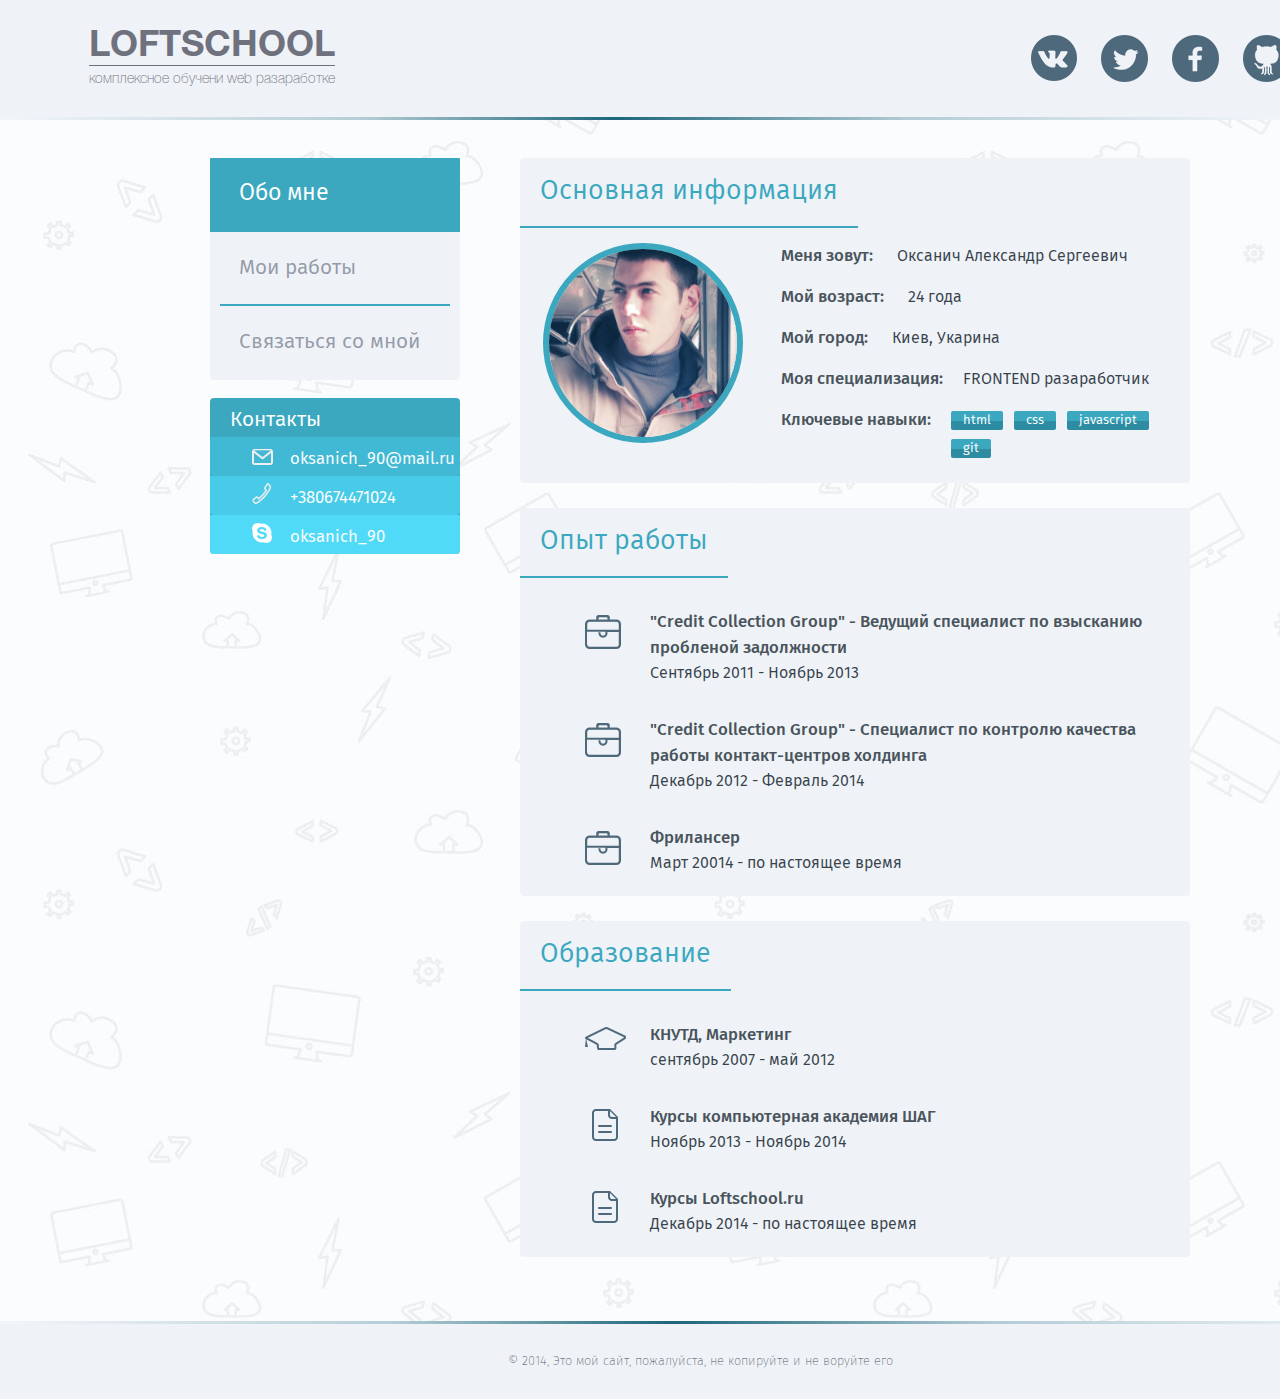
==== commit b10fc9a8: "Сorrection of errors in the layout + perfect pixel" ====
--- a/index.html
+++ b/index.html
@@ -66,7 +66,6 @@
 								<span class="skill">html</span>
 								<span class="skill">css</span>
 								<span class="skill">javascript</span>
-								<span class="skill">php</span>
 								<span class="skill">git</span>
 							</div>
 						</div>
--- a/style.css
+++ b/style.css
@@ -105,7 +105,7 @@
 	color: #6f727e;
 	position: absolute;
 	top:29px;
-	left:100px;
+	left:89px;
 }
 
 a.logo span{
@@ -122,7 +122,7 @@
 }
 
 a.logo .title{
-	margin-top: 3px;
+	margin-top: 7px;
 	font-family: HelveticaNeueCyr;
 	font-size: 14px;
 }
@@ -130,7 +130,7 @@
 .social_links{
 	overflow: hidden;
 	position: absolute;
-	right: 100px;
+	right: 110px;
 	top: 35px;
 }
 
@@ -140,7 +140,11 @@
 
 .social_links ul li a{
 	float: left;
-	margin-right: 20px;
+	margin-left: 24px;
+}
+
+.social_links ul li:first-child a{
+	margin-left: 0;
 }
 
 .social_links ul li:last-child a{
@@ -222,7 +226,7 @@
 }
 
 nav{
-	margin-bottom: 22px;
+	margin-bottom: 20px;
 	font-weight: 300;
 }
 
@@ -235,13 +239,13 @@
 	border-radius: 4px 4px 0 0;
 }
 
-nav ul li:nth-child(2n){
+nav ul li{
 	position: relative;
 	margin-top: -2px;
 	margin-bottom: -2px;
 }
 
-nav ul li:nth-child(2n):before{
+nav ul li:before{
 	content: '';
 	position: absolute;
 	height: 2px;
@@ -250,7 +254,7 @@
 	margin-left: 10px; 
 }
 
-nav ul li:nth-child(2n):after{
+nav ul li:after{
 	content: '';
 	position: absolute;
 	bottom: 0;
@@ -260,6 +264,17 @@
 	margin-left: 10px;
 }
 
+nav ul li:last-child:after,
+nav ul li:first-child:after{
+	content: '';
+	position: absolute;
+	bottom: -2px;
+	height: 2px;
+	width: 230px;
+	background: #EFF3F7;
+	opacity: 0;
+}
+
 nav ul li:last-child{
 	border-radius: 0 0 4px 4px;
 }
@@ -274,14 +289,15 @@
 
 nav ul li.activ a{
 	color: #fff;
+	font-size: 1.45em;
 }
  
 nav ul li a{
 	display: block;
-	font-size: 1.45em;
-	height: 73px;
-	line-height: 73px;
-	padding-left: 30px;
+	font-size: 1.3em;
+	/*height: 73px;*/
+	line-height: 76px;
+	padding-left: 29px;
 	color: #959AA8;
 }
 
@@ -298,8 +314,8 @@
 
 .contact p,
 .contact a{
-	height: 40px;
-	line-height: 40px;
+	height: 39px;
+	line-height: 45px;
 }
 
 .contact a{
@@ -371,7 +387,7 @@
 .content > div{
 	background: #EFF3F7;
 	border-radius: 4px;
-	margin-bottom: 22px;
+	margin-bottom: 25px;
 	width: 650px;
 	overflow: hidden;
 	padding: 0 20px 20px 0;
@@ -379,8 +395,8 @@
 
 .content > div p{
 	color: #37424D;
-	font-size: 0.95em;
-	margin-bottom: 20px;
+	font-size: 1em;
+	margin-bottom: 15px;
 	/*display: inline-block;*/
 }
 
@@ -408,13 +424,13 @@
 
 .content .foto{
 	float: left;
-	margin: 0 40px 0 20px;
+	margin: 0px 37px 0 23px;
 }
 
 .content .foto img{
 	height: 200px;
 	width: 200px;
-	border: 8px solid #3BA8C0;
+	border: 6px solid #3BA8C0;
 	border-radius: 50%;
 	box-sizing: border-box;
 }
@@ -437,17 +453,17 @@
 	height: 19px;
 	line-height: 19px;
 	font-size: 0.875em;
-	padding: 0 11px;
-	margin: 0 5px 5px 0;
+	padding: 0px 12px;
+	margin: 0px 7px 5px 0;
 	display: inline-block;
 	color: #fff;
-	/*font-family: 'ProximaNovaCond-SemiBold';*/
-	font-size: 14px;
+	/* font-family: 'ProximaNovaCond-SemiBold'; */
+	font-size: 13px;
 }
 
 .content > div.work_experience p,
 .content > div.education p{
-	margin: 20px 0 0 130px;
+	margin: 31px 0 0 130px;
 	position: relative;
 }
 
@@ -463,7 +479,7 @@
 	height: 34px;
 	position: absolute;
 	left: -65px;
-	top: 7px;
+	top: 6px;
 }
 
 .content > div.education p.universiti:before{
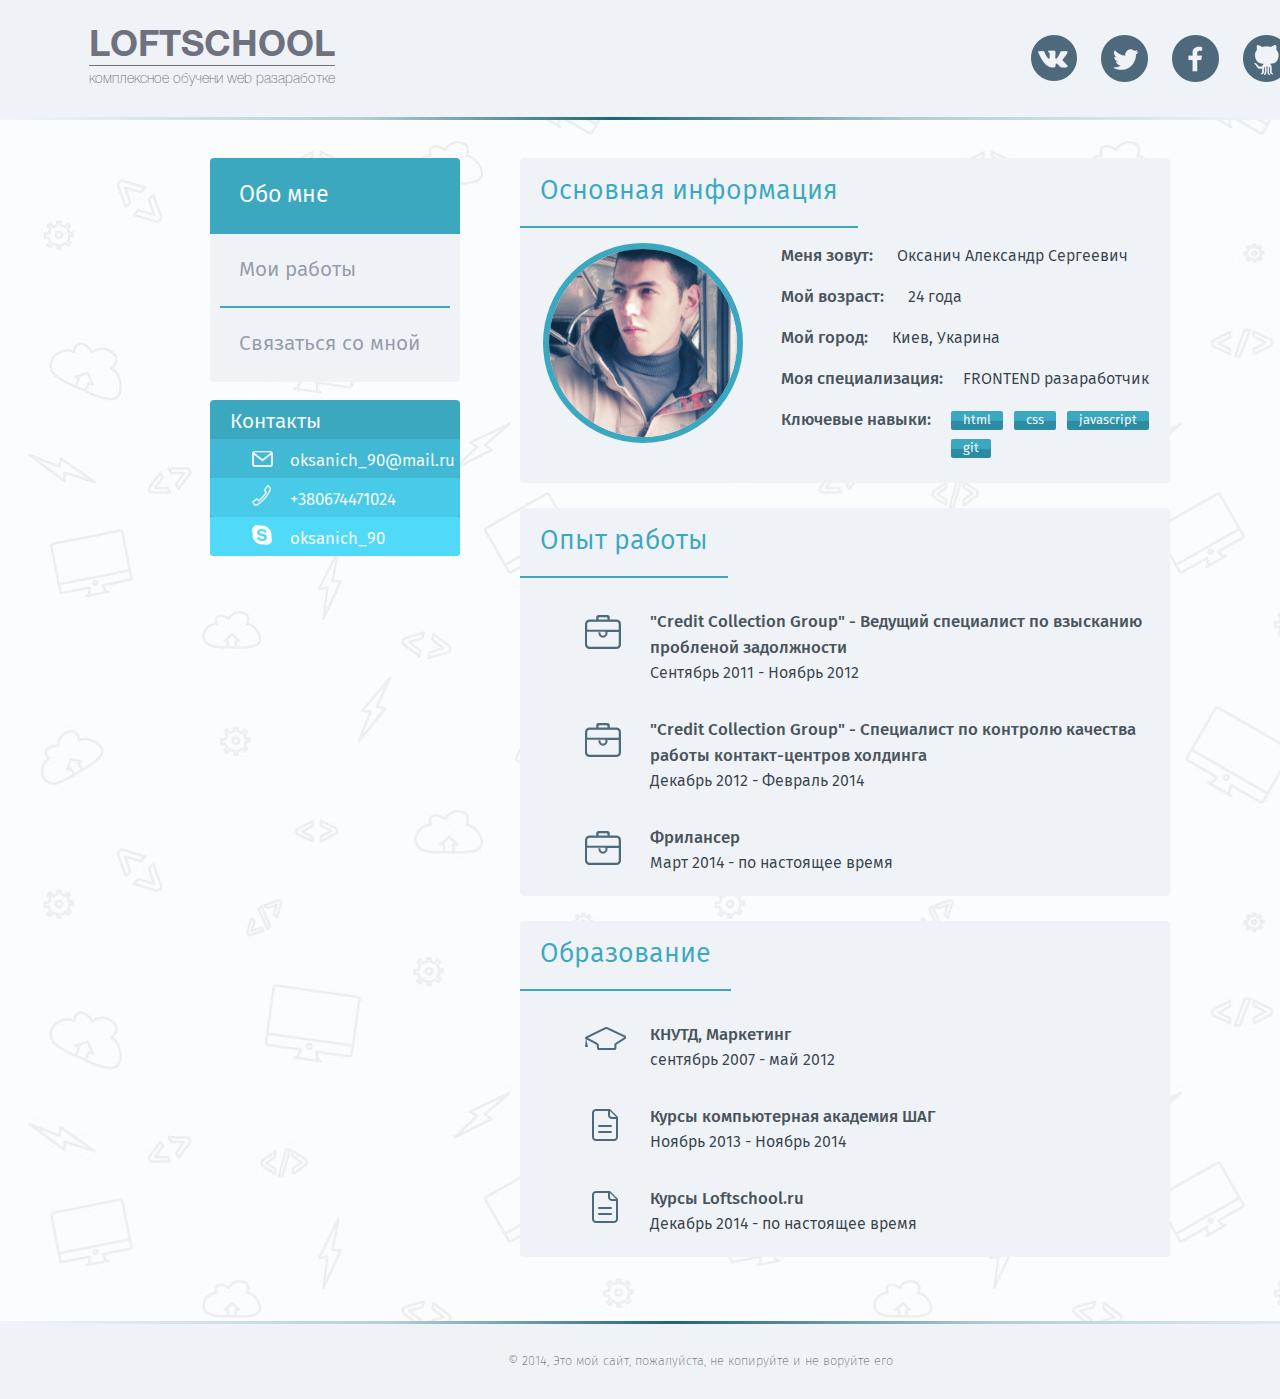
==== commit 3d184ba1: "Сorrected typical errors" ====
--- a/index.html
+++ b/index.html
@@ -1,5 +1,5 @@
 <!DOCTYPE html>
-<html>
+<html lang="ru">
 <head>
 	<meta charset="UTF-8">
 	<title>Обо мне</title>
@@ -21,10 +21,10 @@
 				</a>
 				<div class="social_links">
 					<ul>
-						<li><a href="#" class="vk"></a></li>
-						<li><a href="#" class="twitter"></a></li>
-						<li><a href="#" class="facebook"></a></li>
-						<li><a href="#" class="git"></a></li>
+						<li><a href="https://vk.com/oksanich_90" class="vk">vk</a></li>
+						<li><a href="#" class="twitter">twitter</a></li>
+						<li><a href="#" class="facebook">facebook</a></li>
+						<li><a href="https://github.com/oksanich" class="git">git</a></li>
 					</ul>
 				</div>
 			</div>
@@ -50,7 +50,7 @@
 				</div>
 			</aside>
 			<div class="content">
-				<div class="general_info">
+				<div class="about_me_general_info">
 					<span class="wrap_h"><h1>Основная информация</h1></span>
 					<div class="foto"><img src="images/avatar.jpg" alt="Avatar"></div>
 					<div class="about">
@@ -71,13 +71,13 @@
 						</div>
 					</div>
 				</div>
-				<div class="work_experience">
+				<div class="about_me work_experience">
 					<span class="wrap_h"><h1>Опыт работы</h1></span>
-					<p><span>"Credit Collection Group" - Ведущий специалист по взысканию пробленой задолжности</span>Сентябрь 2011 - Ноябрь 2013</p>
+					<p><span>"Credit Collection Group" - Ведущий специалист по взысканию пробленой задолжности</span>Сентябрь 2011 - Ноябрь 2012</p>
 					<p><span>"Credit Collection Group" - Специалист по контролю качества работы контакт-центров холдинга</span>Декабрь 2012 - Февраль 2014</p>
-					<p><span>Фрилансер</span>Март 20014 - по настоящее время</p>
+					<p><span>Фрилансер</span>Март 2014 - по настоящее время</p>
 				</div>
-				<div class="education">
+				<div class="about_me education">
 					<span class="wrap_h"><h1>Образование</h1></span>
 					<p class="universiti"><span>КНУТД, Маркетинг</span>сентябрь 2007 - май 2012 </p>
 					<p class="courses"><span>Курсы компьютерная академия ШАГ</span>Ноябрь 2013 - Ноябрь 2014</p>
--- a/style.css
+++ b/style.css
@@ -134,6 +134,10 @@
 	top: 35px;
 }
 
+.social_links ul{
+	overflow: hidden;
+}
+
 .social_links ul li{
 	float: left;
 }
@@ -141,6 +145,7 @@
 .social_links ul li a{
 	float: left;
 	margin-left: 24px;
+	color: transparent;
 }
 
 .social_links ul li:first-child a{
@@ -235,14 +240,15 @@
 	border-radius: 4px;
 }
 
-nav ul li:first-child{
-	border-radius: 4px 4px 0 0;
-}
-
 nav ul li{
 	position: relative;
 	margin-top: -2px;
 	margin-bottom: -2px;
+}
+
+nav ul li:first-child{
+	border-radius: 4px 4px 0 0;
+	margin-top: 0;
 }
 
 nav ul li:before{
@@ -267,12 +273,13 @@
 nav ul li:last-child:after,
 nav ul li:first-child:after{
 	content: '';
-	position: absolute;
-	bottom: -2px;
-	height: 2px;
-	width: 230px;
-	background: #EFF3F7;
-	opacity: 0;
+	height: 0;
+}
+
+nav ul li:last-child:before,
+nav ul li:first-child:before{
+	content: '';
+	height: 0;
 }
 
 nav ul li:last-child{
@@ -295,7 +302,6 @@
 nav ul li a{
 	display: block;
 	font-size: 1.3em;
-	/*height: 73px;*/
 	line-height: 76px;
 	padding-left: 29px;
 	color: #959AA8;
@@ -390,14 +396,13 @@
 	margin-bottom: 25px;
 	width: 650px;
 	overflow: hidden;
-	padding: 0 20px 20px 0;
+	padding: 0 0 20px 0;
 }
 
 .content > div p{
 	color: #37424D;
 	font-size: 1em;
 	margin-bottom: 15px;
-	/*display: inline-block;*/
 }
 
 .content > div p span{
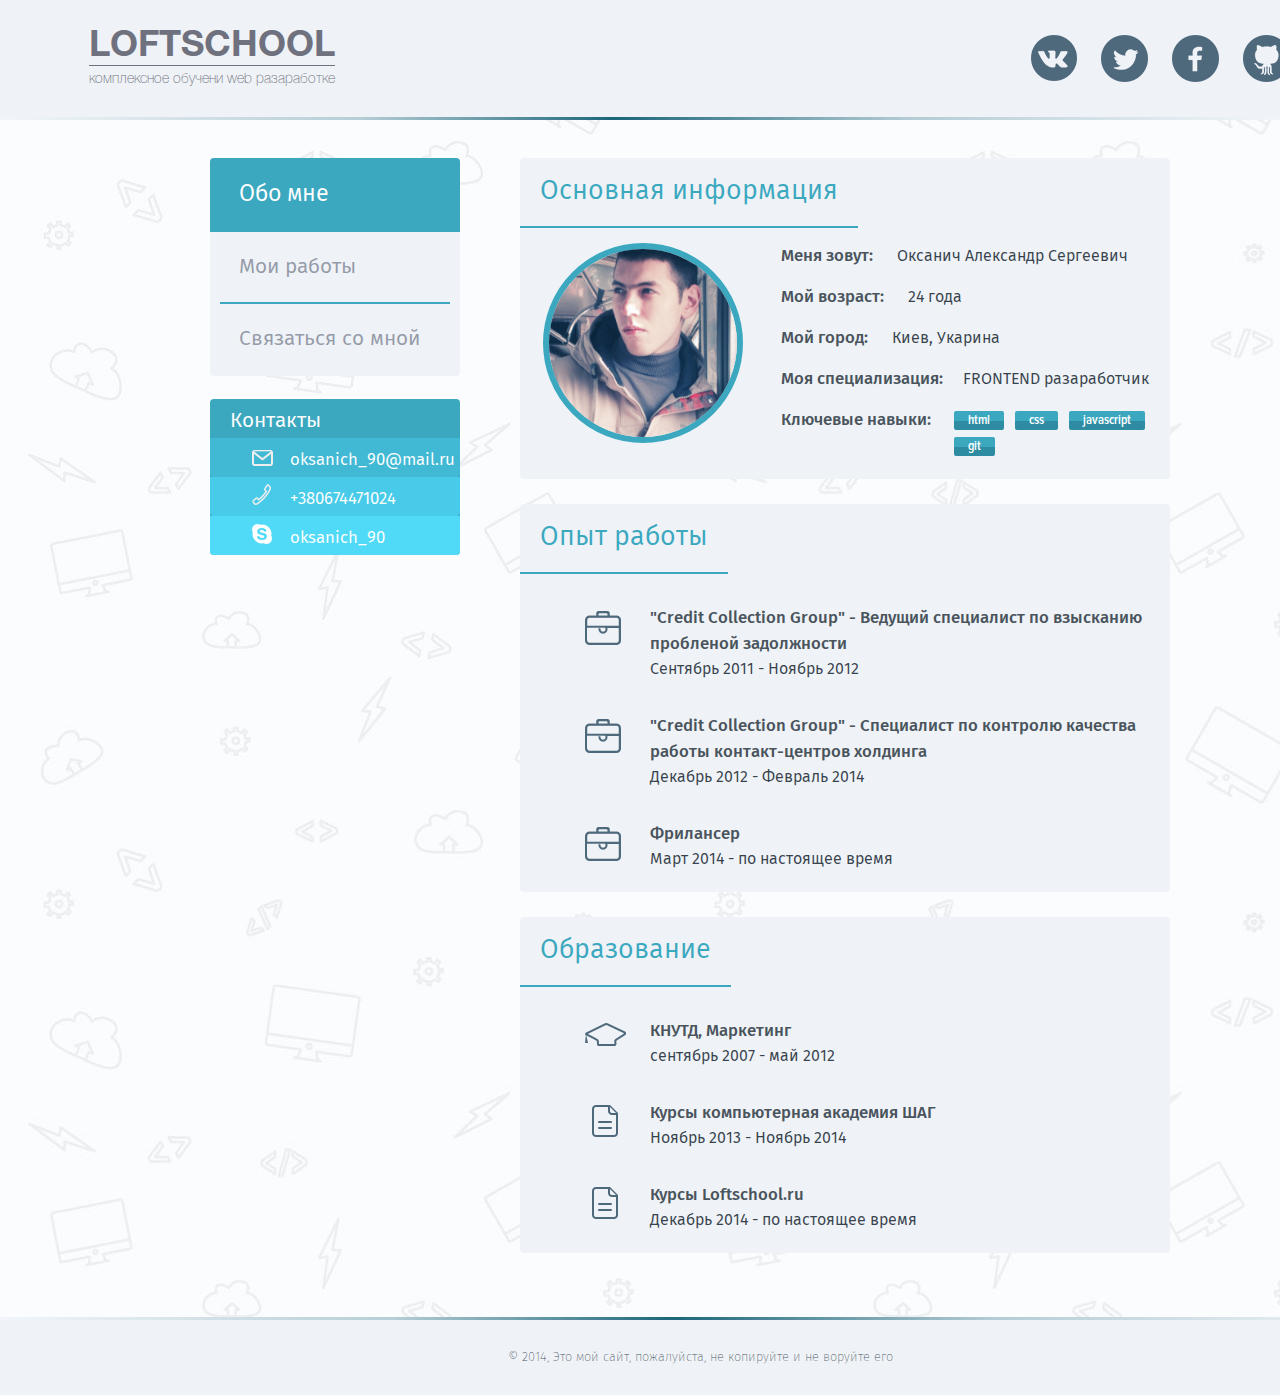
==== commit c43f218a: "Сorrected typical errors" ====
--- a/index.html
+++ b/index.html
@@ -13,7 +13,7 @@
 </head>
 <body>
 	<div class="wrapper">
-		<header>
+		<header class="header">
 			<div class="header_content">
 				<a href="/" class="logo">
 					<span class="site_name">loftschool</span>
@@ -32,8 +32,8 @@
 		</header>
 
 		<div class="content_main">
-			<aside>
-				<nav>
+			<aside class="aside">
+				<nav class="nav">
 					<ul>
 						<li class="activ"><a href="index.html">Обо мне</a></li>
 						<li><a href="portfolio.html">Мои работы</a></li>
@@ -50,7 +50,7 @@
 				</div>
 			</aside>
 			<div class="content">
-				<div class="about_me_general_info">
+				<div class="about_me about_me_general_info">
 					<span class="wrap_h"><h1>Основная информация</h1></span>
 					<div class="foto"><img src="images/avatar.jpg" alt="Avatar"></div>
 					<div class="about">
@@ -85,7 +85,7 @@
 				</div>
 			</div>
 		</div>
-		<footer>
+		<footer class="footer">
 			<div class="footer_content">
 				<span class="gradient_line"></span>
 				<div class="copiright">© 2014, Это мой сайт, пожалуйста, не копируйте и не воруйте его</div>
--- a/style.css
+++ b/style.css
@@ -77,8 +77,13 @@
 
 @font-face {
     font-family: 'ProximaNovaCond-SemiBold';
+    font-weight: normal;
+    font-style: normal;
+
     src: url(fonts/Proxima-Nova/ProximaNovaCond-Semibold.eot);
-    font-weight: normal;
+    src: url('fonts/Proxima-Nova/ProximaNovaCond-Semibold.eot?#iefix') format('embedded-opentype'),
+    url(fonts/Proxima-Nova/ProximaNovaCond-Semibold.woff) format('woff'),
+    url(fonts/Proxima-Nova/ProximaNovaCond-Semibold.ttf) format('truetype');
 }
 
 					/*-----Главная-----*/
@@ -88,7 +93,7 @@
 	min-width: 1400px;
 }
 
-header{
+.header{
 	width: 100%;
 	background: #EFF3F7;
 }
@@ -204,7 +209,7 @@
 	height: 47px;
 }
 
-header .gradient_line{
+.header .gradient_line{
 	position: absolute;
 	top: 117px;
 	display: block;
@@ -224,34 +229,34 @@
 	overflow: hidden;
 }
 
-aside{
+.aside{
 	width: 250px;
 	float: left;
 	margin-right: 60px;
 }
 
-nav{
-	margin-bottom: 20px;
+.nav{
+	margin-bottom: 25px;
 	font-weight: 300;
 }
 
-nav ul{
+.nav ul{
 	background: #EFF3F7;
 	border-radius: 4px;
 }
 
-nav ul li{
+.nav ul li{
 	position: relative;
 	margin-top: -2px;
 	margin-bottom: -2px;
 }
 
-nav ul li:first-child{
+.nav ul li:first-child{
 	border-radius: 4px 4px 0 0;
 	margin-top: 0;
 }
 
-nav ul li:before{
+.nav ul li:before{
 	content: '';
 	position: absolute;
 	height: 2px;
@@ -260,7 +265,7 @@
 	margin-left: 10px; 
 }
 
-nav ul li:after{
+.nav ul li:after{
 	content: '';
 	position: absolute;
 	bottom: 0;
@@ -270,39 +275,39 @@
 	margin-left: 10px;
 }
 
-nav ul li:last-child:after,
-nav ul li:first-child:after{
+.nav ul li:last-child:after,
+.nav ul li:first-child:after{
 	content: '';
 	height: 0;
 }
 
-nav ul li:last-child:before,
-nav ul li:first-child:before{
+.nav ul li:last-child:before,
+.nav ul li:first-child:before{
 	content: '';
 	height: 0;
 }
 
-nav ul li:last-child{
+.nav ul li:last-child{
 	border-radius: 0 0 4px 4px;
 }
 
-nav ul li a:hover{
+.nav ul li a:hover{
 	color: #3BA8C0;
 }
 
-nav ul li.activ{
+.nav ul li.activ{
 	background: #3BA8C0;
 }
 
-nav ul li.activ a{
+.nav ul li.activ a{
 	color: #fff;
 	font-size: 1.45em;
 }
  
-nav ul li a{
+.nav ul li a{
 	display: block;
 	font-size: 1.3em;
-	line-height: 76px;
+	line-height: 74px;
 	padding-left: 29px;
 	color: #959AA8;
 }
@@ -390,7 +395,7 @@
 	margin-left: 261px;
 }
 
-.content > div{
+.content .about_me{
 	background: #EFF3F7;
 	border-radius: 4px;
 	margin-bottom: 25px;
@@ -399,13 +404,13 @@
 	padding: 0 0 20px 0;
 }
 
-.content > div p{
+.content .about_me p{
 	color: #37424D;
 	font-size: 1em;
 	margin-bottom: 15px;
 }
 
-.content > div p span{
+.content .about_me p span{
 	color: #4A545D;
 	font-size: 1.05em;
 	font-family: 'fira_sansmedium';
@@ -446,6 +451,7 @@
 
 .content .skills_wrap p.skills{
 	float: left;
+	margin-right: 3px;
 }
 
 .content span.skill{
@@ -458,11 +464,11 @@
 	height: 19px;
 	line-height: 19px;
 	font-size: 0.875em;
-	padding: 0px 12px;
-	margin: 0px 7px 5px 0;
+	padding: 0px 14px;
+	margin: 0px 7px 3px 0;
 	display: inline-block;
 	color: #fff;
-	/* font-family: 'ProximaNovaCond-SemiBold'; */
+	font-family: 'ProximaNovaCond-SemiBold'; 
 	font-size: 13px;
 }
 
@@ -507,7 +513,7 @@
 	top: 5px;
 }
 
-footer{
+.footer{
 	width: 100%;
 	background: #EFF3F7;
 }
@@ -520,7 +526,7 @@
 	position: relative;
 }
 
-footer .gradient_line{
+.footer .gradient_line{
 	position: absolute;
 	top: 0;
 	display: block;
@@ -651,10 +657,11 @@
 }
 
 .contact_main button{
+	font-family: 'fira_sanslight';
 	cursor: pointer;
 	border-radius: 5px;
 	border: none;
-	padding: 10px 0 8px;
+	height: 31px;
 	font-size: 19px;
 	color: #fff;
 }
@@ -670,6 +677,10 @@
 	width: 141px;
 	border-bottom: 2px solid #687b8f;
 	float: right;
+}
+
+.contact_main button:hover{
+	border-bottom: 2px solid #EFF3F7;
 }
 
 
